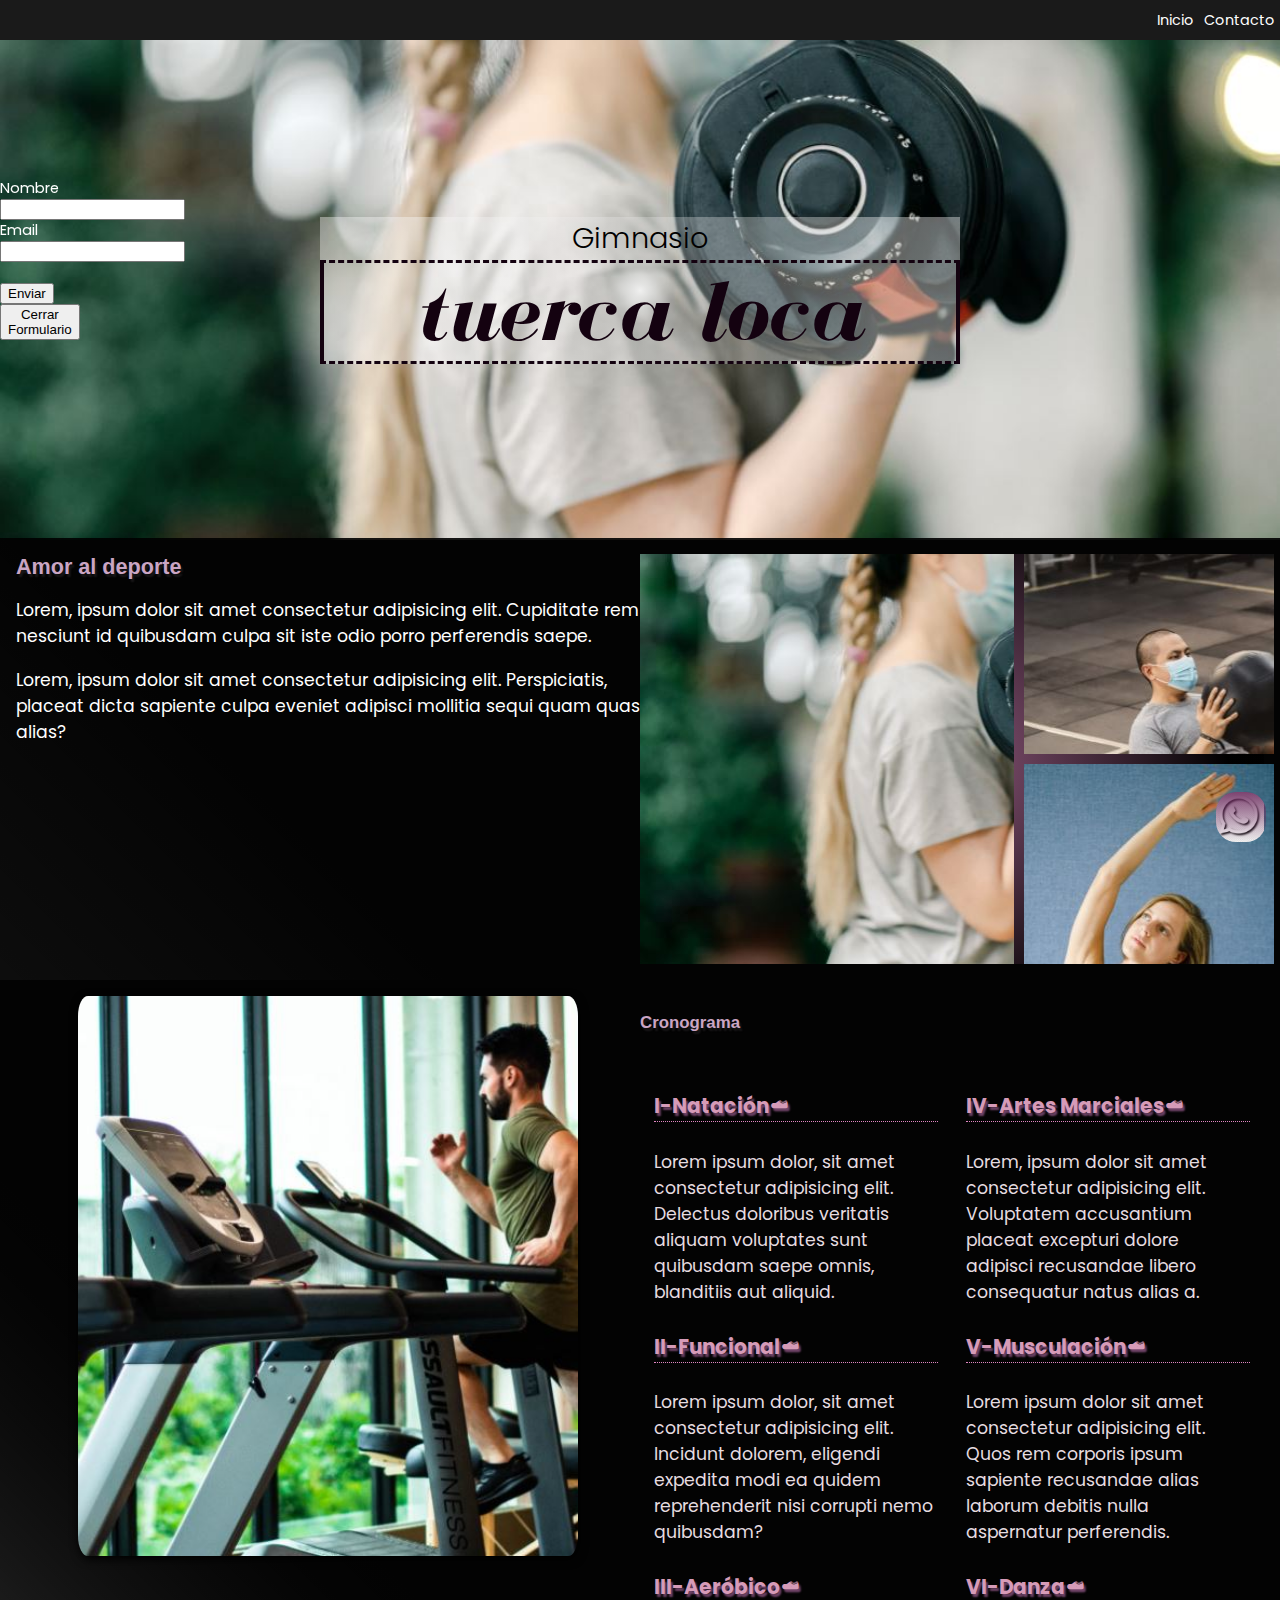
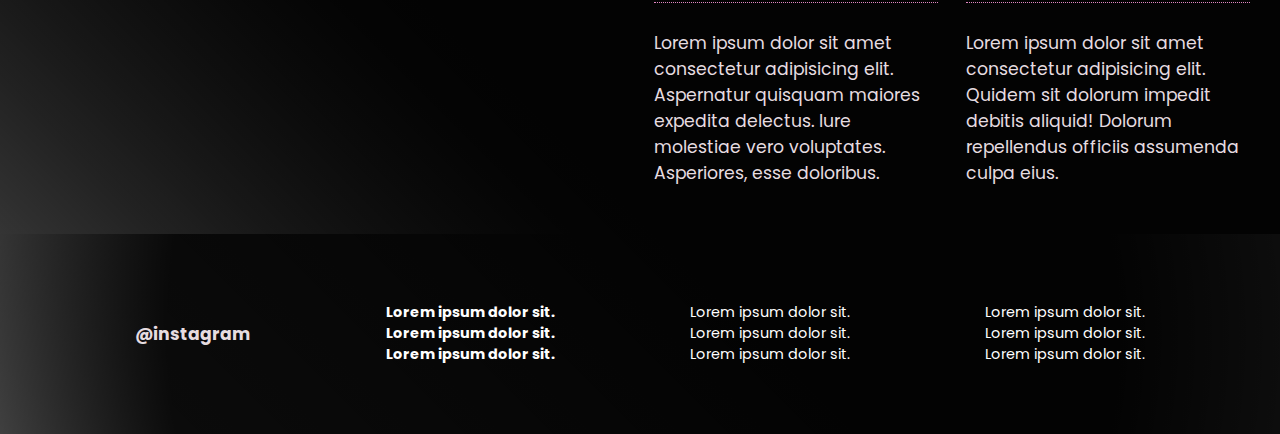
==== Proyecto-propio/index.html @ 4859e671 "add proyecto propio" ====
<!DOCTYPE html>
<html lang="es">

<head>
    <meta charset="UTF-8">
    <meta name="viewport" content="width=device-width, initial-scale=1.0">
    <title>Proyecto Final</title>
    <link href="https://cdn.jsdelivr.net/npm/bootstrap@5.0.0-beta1/dist/css/bootstrap.min.css" rel="stylesheet" integrity="sha384-giJF6kkoqNQ00vy+HMDP7azOuL0xtbfIcaT9wjKHr8RbDVddVHyTfAAsrekwKmP1" crossorigin="anonymous">
    <link rel="stylesheet" href="css/style.css">
    <link rel="stylesheet" href="css/estilos.css">
</head>

<body>
    <nav>
        
        <a href="#" class = "activo">Inicio</a>
        <a href="#" class = "activo" onclick="abrir()">Contacto</a>
    </nav>

    <header id="encabezado">
        <div>
        <h1> Gimnasio <br><span>tuerca loca</span></h1>
        </div>
    </header>

    <main>

        <div class="container-fluid" id="formulario"> 
            <div class="container">
                <form>
                    <div class="form-group">
                        <label>Nombre</label>
        
                        <input type="text" required class="form-control">
                    </div>
                    <div class="form-group">
                        <label> Email   </label>
                        <input type="email" required class = "form-control">
                    </div>
                    <br>
                    <button class="btn btn-success">Enviar</button>
                    <button class="btn btn-danger" onclick="cerrar()">Cerrar Formulario</button>
                </form>
            </div>
        </div>


        <section class="nosotros division">

            <div>
                <h2>Amor al deporte</h2>
                <p>Lorem, ipsum dolor sit amet consectetur adipisicing elit. Cupiditate rem nesciunt id quibusdam culpa
                    sit iste odio porro perferendis saepe.</p>
                <p>Lorem, ipsum dolor sit amet consectetur adipisicing elit. Perspiciatis, placeat dicta sapiente culpa
                    eveniet adipisci mollitia sequi quam quas alias?</p>
            </div>
            <div class="grilla">
            <div> </div>
            <div></div>
            <div></div>
            </div>

        </section>


        <section class="division">
            <div>
                <img src="css/imagenes/ejercicio.JPG" alt="image to load in">
            </div>

            <div>
                <h3>Cronograma</h3>
                <article>
                    <h4>Natación</h4>
                    <p>Lorem ipsum dolor, sit amet consectetur adipisicing elit. Delectus doloribus veritatis aliquam
                        voluptates sunt quibusdam saepe omnis, blanditiis aut aliquid.</p>
                    <h4>Funcional</h4>
                    <p>Lorem ipsum dolor, sit amet consectetur adipisicing elit. Incidunt dolorem, eligendi expedita
                        modi ea quidem reprehenderit nisi corrupti nemo quibusdam?</p>
                    <h4>Aeróbico</h4>
                    <p>Lorem ipsum dolor sit amet consectetur adipisicing elit. Aspernatur quisquam maiores expedita
                        delectus. Iure molestiae vero voluptates. Asperiores, esse doloribus.</p>
                </article>

                <article>
                    <h4>Artes Marciales</h4>
                    <p>Lorem, ipsum dolor sit amet consectetur adipisicing elit. Voluptatem accusantium placeat
                        excepturi dolore adipisci recusandae libero consequatur natus alias a.</p>
                    <h4>Musculación</h4>
                    <p>Lorem ipsum dolor sit amet consectetur adipisicing elit. Quos rem corporis ipsum sapiente
                        recusandae alias laborum debitis nulla aspernatur perferendis.</p>
                    <h4>Danza</h4>
                    <p>Lorem ipsum dolor sit amet consectetur adipisicing elit. Quidem sit dolorum impedit debitis
                        aliquid! Dolorum repellendus officiis assumenda culpa eius.</p>
                </article>

        </section>
        </div>
        <div id="chat"> </div>
    </main>

    <footer>
        <p>@instagram</p>
        <ul>
            <li>Lorem ipsum dolor sit.</li>
            <li>Lorem ipsum dolor sit.</li>
            <li>Lorem ipsum dolor sit.</li>
        </ul>
        <ul>
            <li>Lorem ipsum dolor sit.</li>
            <li>Lorem ipsum dolor sit.</li>
            <li>Lorem ipsum dolor sit.</li>
        </ul>
        <ul>
            <li>Lorem ipsum dolor sit.</li>
            <li>Lorem ipsum dolor sit.</li>
            <li>Lorem ipsum dolor sit.</li>
        </ul>
    </footer>

    <!--<section class="banner">
        <div>
            <h5>Cookies</h5>
            <p>Lorem ipsum dolor sit amet, consectetur adipisicing elit. Vero, eligendi?</p>
            <p>Corporis dolores at ex repudiandae quasi rerum dignissimos, nam aperiam!</p>
            <p>Reiciendis cupiditate voluptates corporis placeat, repellendus vitae quaerat aut modi?</p>
            <button class="btn btn-success">Aceptar todas las cookies</button>
            <button class="btn btn-danger" onclick="cerrar()">Cerrar</button>
        </div>
    </section>-->

    <script src="js/archivo.js"></script>
</body>

</html>
---- Proyecto-propio/css/style.css ----
@font-face {
  font-family: 'icomoon';
  src:  url('../fonts/icomoon.eot?qocgcq');
  src:  url('../fonts/icomoon.eot?qocgcq#iefix') format('embedded-opentype'),
    url('../fonts/icomoon.ttf?qocgcq') format('truetype'),
    url('../fonts/icomoon.woff?qocgcq') format('woff'),
    url('../fonts/icomoon.svg?qocgcq#icomoon') format('svg');
  font-weight: normal;
  font-style: normal;
  font-display: block;
}

[class^="icon-"], [class*=" icon-"] {
  /* use !important to prevent issues with browser extensions that change fonts */
  font-family: 'icomoon' !important;
  speak: never;
  font-style: normal;
  font-weight: normal;
  font-variant: normal;
  text-transform: none;
  line-height: 1;

  /* Better Font Rendering =========== */
  -webkit-font-smoothing: antialiased;
  -moz-osx-font-smoothing: grayscale;
}

.icon-sports-shoe:before {
  content: "\e900";
}
---- Proyecto-propio/css/estilos.css ----
@import url('https://fonts.googleapis.com/css2?family=Poppins:wght@300;700&display=swap');

@font-face{
    src: url(fuente/fuente.ttf);
    font-family: miFuente;
    font-style: italic;
    font-weight: bold;
}

h1, h2 {
    margin:0;
}

body {
    margin:0;
    padding:0;
    font-family: 'Poppins', sans-serif;
    font-size: 90%;
    counter-reset: miContador;
    background: linear-gradient(225deg, hsla(0, 0%, 0%, 0.9) 73%, hsla(0, 0%, 0%, 0.5) 100%);

}

nav {
    width: 100%;
    height: 40px;
    display: flex; 
    justify-content: flex-end; 
    align-items: center;
    /*background: linear-gradient(225deg, hsla(0, 0%, 0%, 0.9) 73%, hsla(0, 0%, 0%, 0.5) 100%);*/
}

nav a {
    color: white;
    margin: 5px;
    display: block;
    /*background: radial-gradient(circle, hsla(305, 75%, 24%, 0.7) 53%, rgb(100, 64, 98) 77%, hsla(0, 0%, 0%, 0.8) 100%);*/
}

nav img {
    width: 2%;
    max-width: 100%;
    height: auto;
    margin-right: auto;
}
/*
header {
    width: 100%;
    height: 500px;
    background-image: url(imagenes/banner.jpg);
    background-repeat: no-repeat;
    background-size: cover;
    text-align: center;
} 

header div {
    width: 50%;
    background-color: rgba(255,255,255,0.5);
    
}

header h1 {
    font-family: 'Poppins', sans-serif;
    //text-transform: lowercase; 
    font-weight: 300;
    font-size: 2em;
}

header h1 span{
    color: #b45008;
    font-family: miFuente;
    font-size: 3em;
    //font-style: italic;
    //font-weight: bold;
    
}
*/

main {
    width: 100%;
}

h2 {
    font-family: miFuente;
    font-style: 2em;
    color:#4e0604;
    /*font-style: italic;*/

}

h4 {
    color:#d69bb8;
    font-size: 1.4em;
    border-bottom: 1px dotted #df86c1;
    text-shadow: 2px 3px 2px rgba(223, 134, 208, 0.5);
}

p {
    font-size: 1.2em;
    color: #e6dce0;
}

h3{
    font-family: -apple-system, BlinkMacSystemFont, 'Segoe UI', Roboto, Oxygen, Ubuntu, Cantarell, 'Open Sans', 'Helvetica Neue', sans-serif;
    color:rgb(202, 165, 196);
    text-shadow: 2px 3px 2px rgba(83, 75, 82, 0.295);
    font-style: 3em;
    
}

footer { 
    width: 100%; 
    height: 200px;
    background: radial-gradient(circle, hsla(0, 0%, 0%, 0.9) 73%, hsla(0, 0%, 0%, 0.5) 100%);
    /*display: flex;
    justify-content: space-evenly;
    align-items: center;
    color: white;*/
}

article {
    float:left;
    width: 50%;
    padding: 1em;
}

footer ul {
    list-style: none;
    margin: 0;
    padding: 0;

}

footer { 
    display:flex;
    justify-content: space-evenly;
    align-items: center;
    color: white;
    margin-top:-2px
}

* {
	box-sizing: border-box;
}

#encabezado {
    width: 100%;
    height: 500px;
    background-image: url(imagenes/banner.jpg);
    background-repeat: no-repeat;
    background-size: cover;
    display: flex;
    align-items: center;
    justify-content: center;
    text-align: center;
}

#encabezado div {
    width: 50%;
    background: radial-gradient(circle, hsla(0, 0%, 98%, 0.897) 0%, hsla(300, 3%, 92%, 0.267) 10%, hsla(0, 0%, 98%, 0.4) 74%);

}

#encabezado h1 {
    font-family: 'Poppins', sans-serif;
    font-weight: 300;
    font-size: 2em;
}

#encabezado h1 span {
    display: block;
    color: #140210;
    font-family: miFuente;
    font-size: 3em;
    border-style:dashed solid;
    border-width: 3px 4px;
}

.division {
    width: 100%;
    padding: 1rem;
    display: flex;
    margin-bottom: 2px;
    background: linear-gradient(225deg, hsla(0, 0%, 0%, 0.9) 73%, hsla(0, 0%, 0%, 0.5) 100%);
    margin-top:-2px
}

.division div {
    width: 50%;
    /*margin: auto;
    display: block;
    border-radius: 10px /20px;*/
}

/*.nosotros {
    background: radial-gradient(circle, hsla(0, 0%, 0%, 0.9) 73%, hsla(0, 0%, 0%, 0.5) 100%);
}*/

.nosotros h2 {
    font-family: -apple-system, BlinkMacSystemFont, 'Segoe UI', Roboto, Oxygen, Ubuntu, Cantarell, 'Open Sans', 'Helvetica Neue', sans-serif;
    font-style: 2em;
    color:rgb(202, 165, 196);
    text-shadow: 2px 3px 2px rgba(83, 75, 82, 0.295);
}

.division div img {
    width: 80%;
    margin: auto;
    display: block;
    border-radius: 10px /20px;
    box-shadow: 1px 3px 10px black;
}

.nosotros p {
    font-size: 1.2em;
    color:white;
}

.activo {
    text-decoration: blue;
}

nav a:hover { 
    text-decoration: underline;
    display:block;
    background-color: rgb(201, 182, 182);
}

.division img:hover {
    opacity: 0.5;
}

.nosotros .grilla {
    display: grid;
    grid-gap: 10px;
    grid-template-columns: 60% 40%;
    grid-template-rows: 200px 200px;
    background: radial-gradient(circle, hsla(0, 0%, 98%, 0.4) 0%, hsla(321, 70%, 74%, 0.5) 10%, hsla(0, 0%, 0%, 0.9) 74%);

}

/*.grilla div {
    background-color: red;
} */

.grilla div:first-child {
    background-color: -140px 0px;
    grid-row-start: 1;
    grid-row-end: 3;
    background-image: url(imagenes/gym-01.JPG);
}

.grilla div:nth-child(2){
    background-image: url(imagenes/gym-02.JPG);  
}

.grilla div:nth-child(3){
   background-image: url(imagenes/gym-03.JPG); 
}

footer ul:first-of-type,
footer p:first-child{
    font-weight: bold;
}

#chat {
    position: fixed;
    left: 95%;
    top: 88%;
    background-image: linear-gradient(rgba(107, 41, 93, 0.87), rgba(26, 23, 23, 0.034)), url(../css/imagenes/wpplogob.jpg);
    background-size: contain;
    background-repeat: no-repeat;
    width: 50px;
    height: 50px;
    cursor: pointer;
    border-radius: 20px;
}

.grilla div {
    width: auto;
} /*NUEVO*/

h4::before {
    counter-increment: miContador;
    content: counter(miContador, upper-roman) "-";
    font-variant: small-caps;
    font-style: 10px;
}


@media (max-width: 768px){
    body {font-style: 80%;}
    .division {flex-direction: column;}
    .division * { width: 100% !important;}
}

@media (max-width: 400px){
    body{font-style: 50%;}
}

h4:after {
    content: "\e900";
    font-family: 'icomoon';
}

.container-fluid{ 
    position:fixed; 
    background-color: rgba(0,0,0,0.8); 
    height: 100%; 
    top: 0; 
    left:0; 
    color:white; 
    margin-top:-2px;
}

.container { 
    width:50%; 
    position:absolute; 
    top: 20%; 
    left: 20%;
    
}

.banner {
    position: fixed;
    bottom: 0;
    background-color: rgba(255, 255, 255, 0.726);
    width: 100%;
  }

  h5{
    width: 100%;
    color:black;
    background: linear-gradient(135deg, #fbc6ff00 20%, #bdfff9 90%);
    display: flex;
    justify-content: space-evenly;
    text-transform: uppercase;
    
  }

  .banner p{
      color:rgb(49, 46, 46);
  }
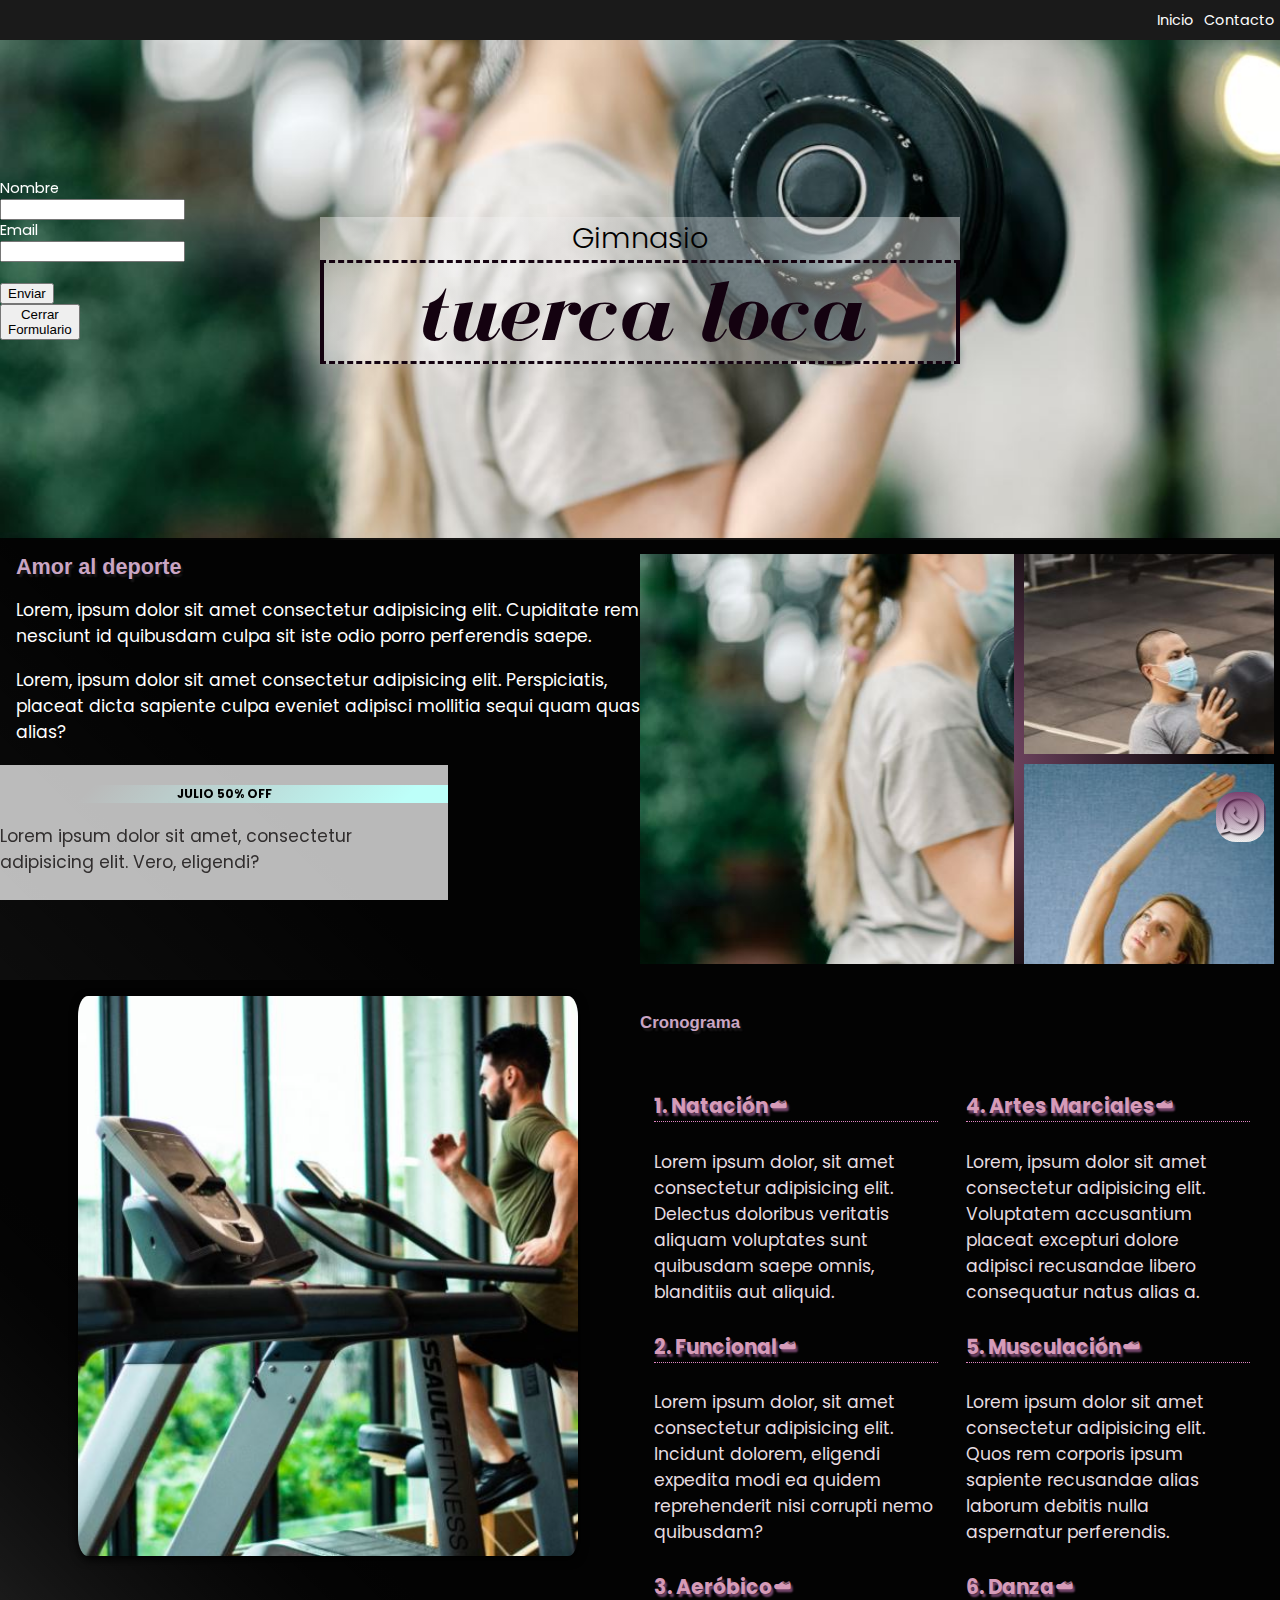
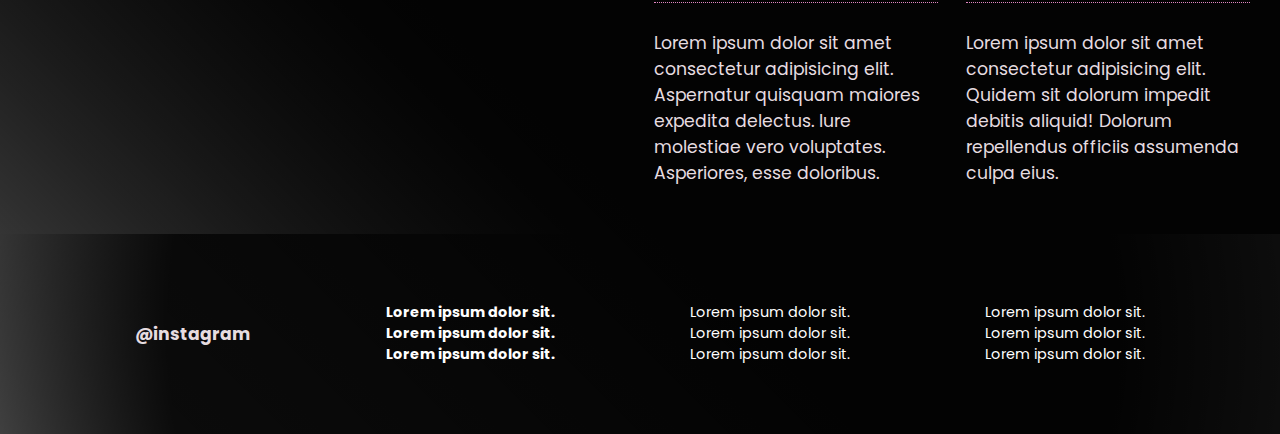
==== commit c21f958c: "new changes" ====
--- a/Proyecto-propio/index.html
+++ b/Proyecto-propio/index.html
@@ -71,7 +71,8 @@
             <div>
                 <h3>Cronograma</h3>
                 <article>
-                    <h4>Natación</h4>
+                  
+                        <h4>Natación</h4>
                     <p>Lorem ipsum dolor, sit amet consectetur adipisicing elit. Delectus doloribus veritatis aliquam
                         voluptates sunt quibusdam saepe omnis, blanditiis aut aliquid.</p>
                     <h4>Funcional</h4>
@@ -89,9 +90,10 @@
                     <h4>Musculación</h4>
                     <p>Lorem ipsum dolor sit amet consectetur adipisicing elit. Quos rem corporis ipsum sapiente
                         recusandae alias laborum debitis nulla aspernatur perferendis.</p>
-                    <h4>Danza</h4>
+                  <h4>Danza</h4>
                     <p>Lorem ipsum dolor sit amet consectetur adipisicing elit. Quidem sit dolorum impedit debitis
                         aliquid! Dolorum repellendus officiis assumenda culpa eius.</p>
+                  
                 </article>
 
         </section>
@@ -118,18 +120,16 @@
         </ul>
     </footer>
 
-    <!--<section class="banner">
-        <div>
-            <h5>Cookies</h5>
+    <section class="banner">
+            <h5>julio 50% off</h5>
             <p>Lorem ipsum dolor sit amet, consectetur adipisicing elit. Vero, eligendi?</p>
-            <p>Corporis dolores at ex repudiandae quasi rerum dignissimos, nam aperiam!</p>
-            <p>Reiciendis cupiditate voluptates corporis placeat, repellendus vitae quaerat aut modi?</p>
-            <button class="btn btn-success">Aceptar todas las cookies</button>
-            <button class="btn btn-danger" onclick="cerrar()">Cerrar</button>
+            <!--<button class="btn btn-success" onclick="cerrar()">Aceptar cookies</button>
+            <button class="btn btn-danger" onclick="cerrar()">Cerrar</button> -->
         </div>
-    </section>-->
+    </section>
 
     <script src="js/archivo.js"></script>
+
 </body>
 
 </html>--- a/Proyecto-propio/css/estilos.css
+++ b/Proyecto-propio/css/estilos.css
@@ -282,7 +282,7 @@
 
 h4::before {
     counter-increment: miContador;
-    content: counter(miContador, upper-roman) "-";
+    content: counter(miContador) ". ";
     font-variant: small-caps;
     font-style: 10px;
 }
@@ -303,8 +303,8 @@
     font-family: 'icomoon';
 }
 
-.container-fluid{ 
-    position:fixed; 
+.container-fluid { 
+    position: fixed; 
     background-color: rgba(0,0,0,0.8); 
     height: 100%; 
     top: 0; 
@@ -314,18 +314,18 @@
 }
 
 .container { 
-    width:50%; 
-    position:absolute; 
+    width: 50%; 
+    position: absolute; 
     top: 20%; 
     left: 20%;
-    
 }
 
 .banner {
     position: fixed;
     bottom: 0;
     background-color: rgba(255, 255, 255, 0.726);
-    width: 100%;
+    width: 35%;
+    height: 15%;
   }
 
   h5{
@@ -340,5 +340,7 @@
 
   .banner p{
       color:rgb(49, 46, 46);
+      text-align: left;
   }
 
+  
